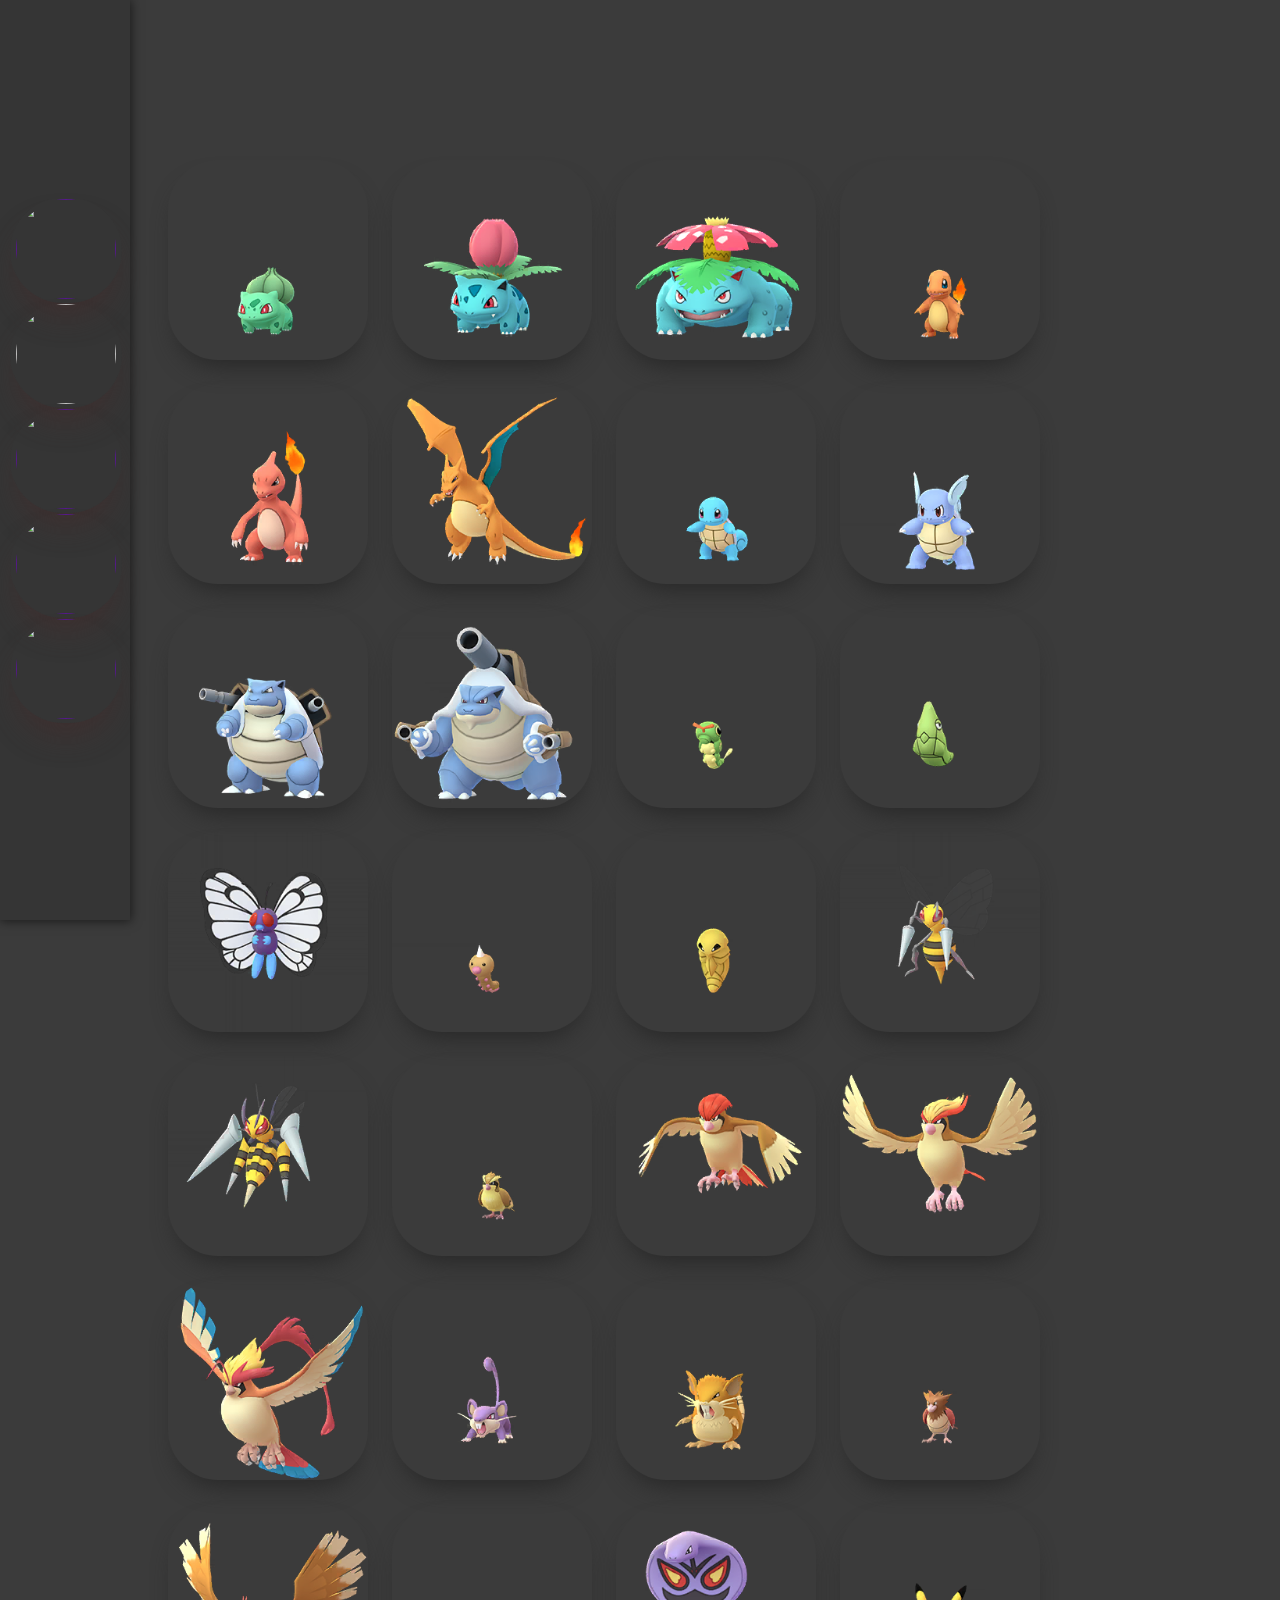
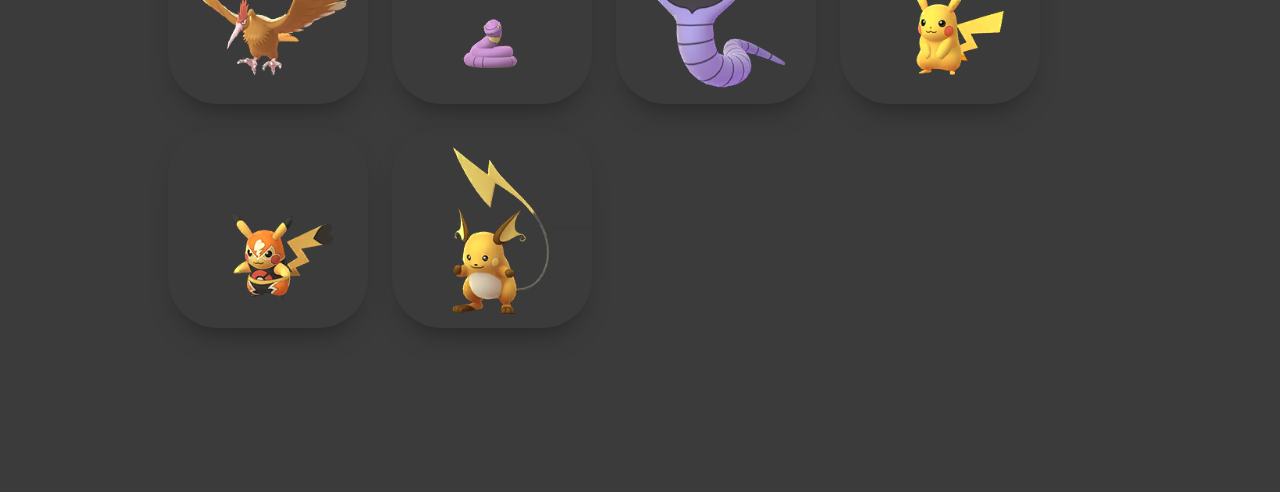
==== week1/day4/website/index.html @ 4a68c07d "day5" ====
<!DOCTYPE html>
<!-- CODING LANGUAGE -->
<html id="background">
  <!-- html Starts Here-->
  <!-- COUNTRY LANGUAGE -->

  <head>
    <meta charset="UTF-8" />
    <link rel="stylesheet" type="text/css" href="main.css" />
    <link rel="icon" type="image/x-icon" href="/rescources/jc.png" />

    <title>My First Website With CODENATION</title>
    <!-- Title Of Site-->
  </head>

  <body>
    <div class="navbar">
      <!--Opening Div Menu-->
      <div>
        <!-- Centre Button -->
        <button class="navbutton">
          <a href=""><img class="menubutt" src="" alt="" /></a>
        </button>
      </div>

      <div>
        <!-- Gen1  -->
        <button class="navbutton">
          <a href="week1\day4\website\index.html"
            ><img class="menubutt" src="" alt=""
          /></a>
        </button>
      </div>
      <div>
        <!-- Gen2 -->
        <button class="navbutton">
          <a href=""><img class="menubutt" src="" alt="" /></a>
        </button>
      </div>
      <div>
        <!-- Gen3 -->
        <button class="navbutton">
          <a href=""><img class="menubutt" src="" alt="" /></a>
        </button>
      </div>
      <div>
        <!-- Gen4 -->
        <button class="navbutton">
          <a href=""><img class="menubutt" src="" alt="" /></a>
        </button>
      </div>
    </div>

    <div class="doodleee, margin">
      <!-- <h1>Gen 1</h1> -->

      <a href="001.html"
        ><img
          class="fmt"
          src="/week1/day4/website/pogoimage/pokemon_icon_001_00.png"
          alt="#001 Bulbasaur"
      /></a>
      <a href="002.html"
        ><img
          class="fmt"
          src="/week1/day4/website/pogoimage/pokemon_icon_002_00.png"
      /></a>
      <a href="003.html"
        ><img
          class="fmt"
          src="/week1/day4/website/pogoimage/pokemon_icon_003_00.png"
      /></a>
      <a href="004.html"
        ><img
          class="fmt"
          src="/week1/day4/website/pogoimage/pokemon_icon_004_00.png"
      /></a>
      <a href="005.html"
        ><img
          class="fmt"
          src="/week1/day4/website/pogoimage/pokemon_icon_005_00.png"
      /></a>
      <a href="006.html"
        ><img
          class="fmt"
          src="/week1/day4/website/pogoimage/pokemon_icon_006_00.png"
      /></a>
      <a href="007.html"
        ><img
          class="fmt"
          src="/week1/day4/website/pogoimage/pokemon_icon_007_00.png"
      /></a>
      <a href="008.html"
        ><img
          class="fmt"
          src="/week1/day4/website/pogoimage/pokemon_icon_008_00.png"
      /></a>
      <a href="009.html"
        ><img
          class="fmt"
          src="/week1/day4/website/pogoimage/pokemon_icon_009_00.png"
      /></a>
      <a href="010.html"
        ><img
          class="fmt"
          src="/week1/day4/website/pogoimage/pokemon_icon_009_51.png"
      /></a>
      <a href="011.html"
        ><img
          class="fmt"
          src="/week1/day4/website/pogoimage/pokemon_icon_010_00.png"
      /></a>
      <a href="012.html"
        ><img
          class="fmt"
          src="/week1/day4/website/pogoimage/pokemon_icon_011_00.png"
      /></a>
      <a href="013.html"
        ><img
          class="fmt"
          src="/week1/day4/website/pogoimage/pokemon_icon_012_00.png"
      /></a>
      <a href="014.html"
        ><img
          class="fmt"
          src="/week1/day4/website/pogoimage/pokemon_icon_013_00.png"
      /></a>
      <a href="015.html"
        ><img
          class="fmt"
          src="/week1/day4/website/pogoimage/pokemon_icon_014_00.png"
      /></a>
      <a href="016.html"
        ><img
          class="fmt"
          src="/week1/day4/website/pogoimage/pokemon_icon_015_00.png"
      /></a>
      <a href="017.html"
        ><img
          class="fmt"
          src="/week1/day4/website/pogoimage/pokemon_icon_015_51.png"
      /></a>
      <a href="018.html"
        ><img
          class="fmt"
          src="/week1/day4/website/pogoimage/pokemon_icon_016_00.png"
      /></a>
      <a href="019.html"
        ><img
          class="fmt"
          src="/week1/day4/website/pogoimage/pokemon_icon_017_00.png"
      /></a>
      <a href="020.html"
        ><img
          class="fmt"
          src="/week1/day4/website/pogoimage/pokemon_icon_018_00.png"
      /></a>
      <a href="021.html"
        ><img
          class="fmt"
          src="/week1/day4/website/pogoimage/pokemon_icon_018_51.png"
      /></a>
      <a href="022.html"
        ><img
          class="fmt"
          src="/week1/day4/website/pogoimage/pokemon_icon_019_00.png"
      /></a>
      <a href="023.html"
        ><img
          class="fmt"
          src="/week1/day4/website/pogoimage/pokemon_icon_020_00.png"
      /></a>
      <a href="024.html"
        ><img
          class="fmt"
          src="/week1/day4/website/pogoimage/pokemon_icon_021_00.png"
      /></a>
      <a href="025.html"
        ><img
          class="fmt"
          src="/week1/day4/website/pogoimage/pokemon_icon_022_00.png"
      /></a>
      <a href="026.html"
        ><img
          class="fmt"
          src="/week1/day4/website/pogoimage/pokemon_icon_023_00.png"
      /></a>
      <a href="027.html"
        ><img
          class="fmt"
          src="/week1/day4/website/pogoimage/pokemon_icon_024_00.png"
      /></a>
      <a href="028.html"
        ><img
          class="fmt"
          src="/week1/day4/website/pogoimage/pokemon_icon_025_00.png"
      /></a>
      <a href="029.html"
        ><img
          class="fmt"
          src="/week1/day4/website/pogoimage/pokemon_icon_025_16.png"
      /></a>
      <a href="030.html"
        ><img
          class="fmt"
          src="/week1/day4/website/pogoimage/pokemon_icon_026_00.png"
      /></a>
    </div>
  </body>
</html>
---- week1/day4/website/main.css ----
#background {
    background-color: rgb(59, 59, 59);
}

.margin {
    margin: 150px;
}

/* Sets Size of Nav Buttons */
.menubutt{
    width: 100px;
    height: 100px;
    border-radius: 100px;
    /* box-shadow: rgba(63, 47, 47) 0px 20px 30px -10px;
    background-color: rgb(59, 59, 59); */
    transition: all .2s ease-in-out; 
    }

.menubutt:hover { 
    transform: scale(1.1); 
    }

/* Navigation Structure */
.navbar{
    display: flex;
    min-height: 100vh;
    flex-direction: column;
    flex-wrap: nowrap;
    width: 110px;
    justify-content: center;
    position: fixed;
    padding: 10px;
    top: 0px;
    background-color: rgba(31, 30, 30, 0.199);
    box-shadow: rgba(0, 0, 0, 0.568) 0px 0px 10px 0.5px;
    /* margin-top: -150px; */
    margin-left: -8px;

}

.navbutton{
    background: none;
    border: none;
    box-shadow: rgba(63, 47, 47) 0px 20px 30px -10px;
    border-radius: 100px;
}
.navbutton a:hover{
    filter: invert(100%);
    transition: .5s;
}


h1 {
    font-family: Arial, Helvetica, sans-serif;
    color: rgb(158, 158, 158);
    text-align: left;
    font-weight: bold;
    /* margin-top: -100px; */
    
}

h2 {
    font-family: Arial, Helvetica, sans-serif;
    color: rgb(158, 158, 158);
    text-align: left;
    font-weight: bold;
}

.fmt{
    height: 200px;
    width: auto;
    border-radius: 50px;
    margin: 10px;
    box-shadow: rgb(39, 39, 39) 0px 15px 25px -10px;
    transition: all .5s ease-in-out;
}

.fmt:hover { 
transform: scale(1.05); 
}
.doodleee {
    display: flex;
    flex-flow: row wrap;
    justify-content:center;
    flex-grow: 1;


  }
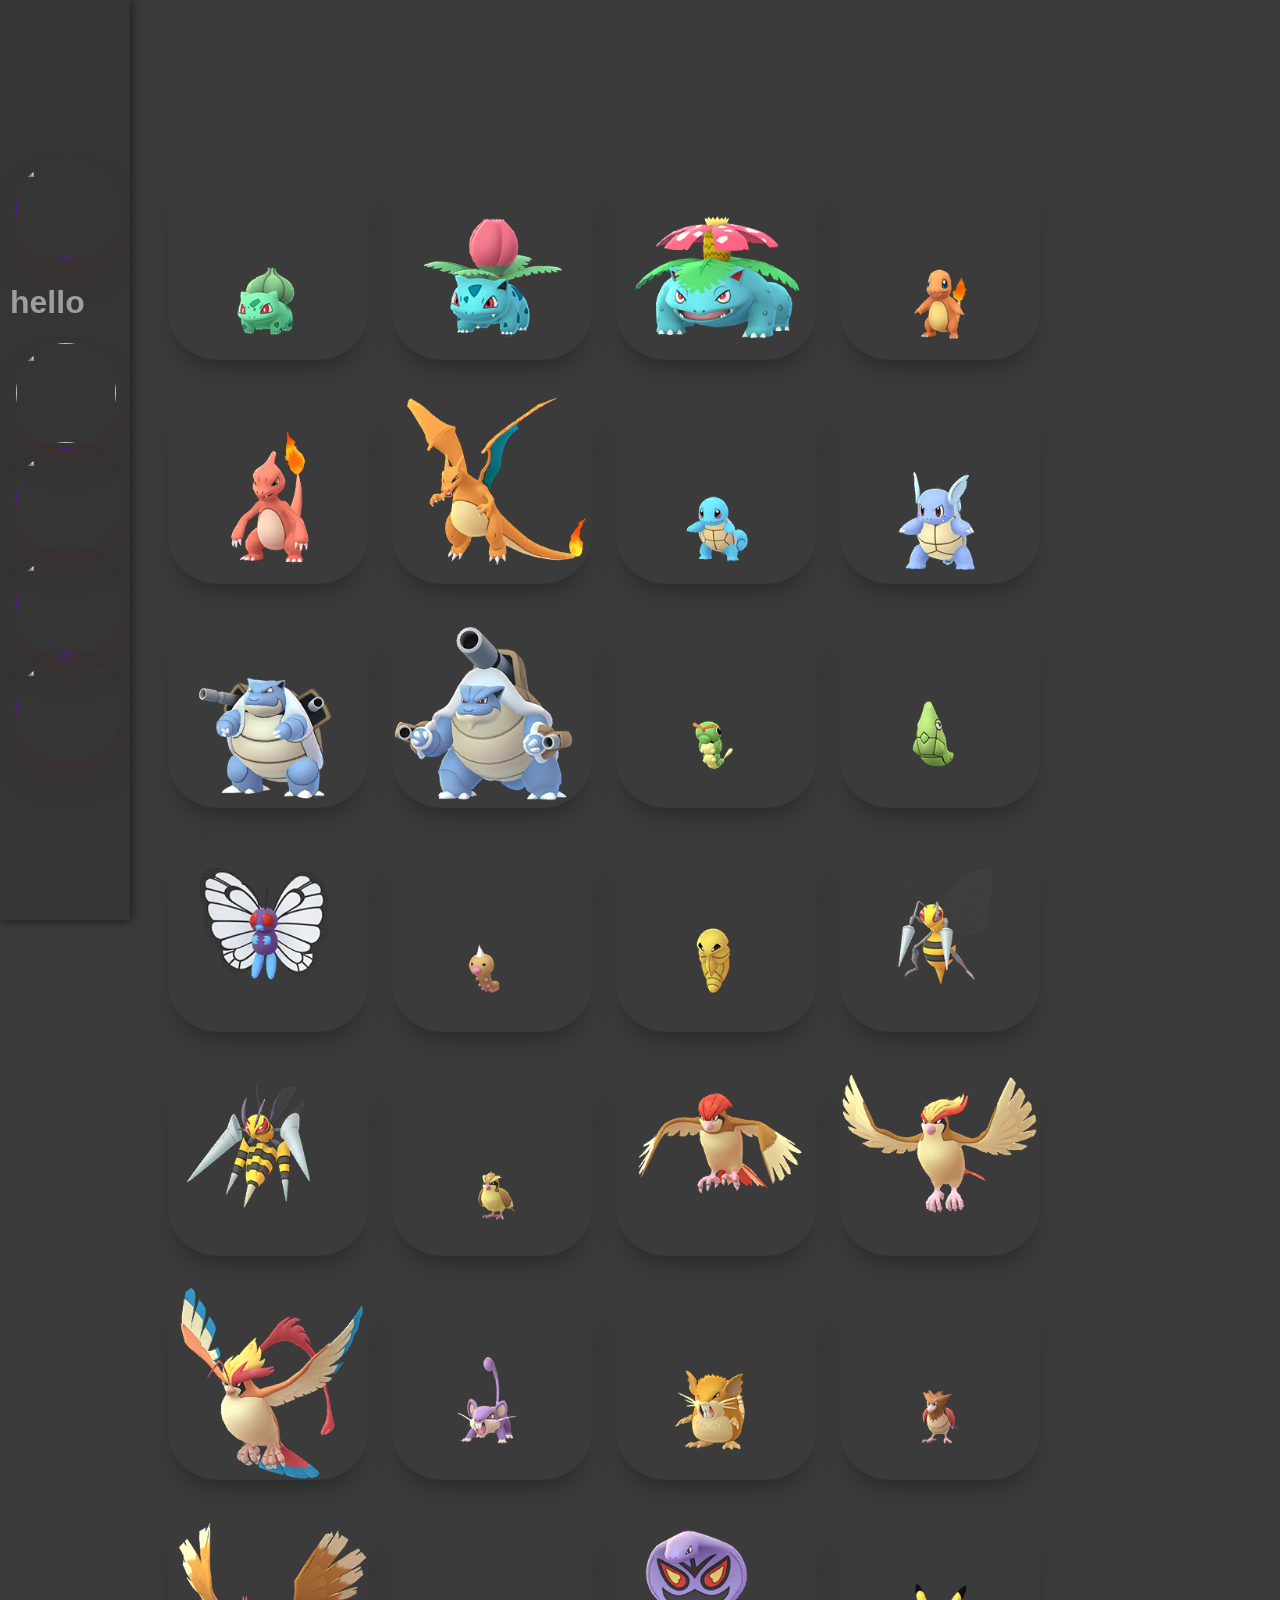
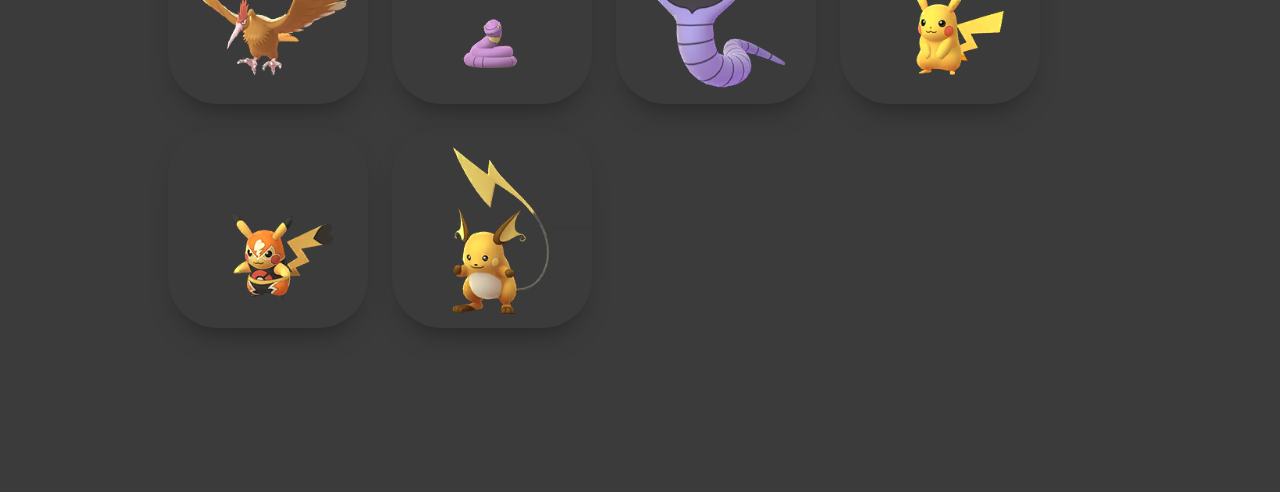
==== commit 44edfc69: "oop" ====
--- a/week1/day4/website/index.html
+++ b/week1/day4/website/index.html
@@ -1,210 +1,89 @@
 <!DOCTYPE html>
 <!-- CODING LANGUAGE -->
 <html id="background">
-  <!-- html Starts Here-->
-  <!-- COUNTRY LANGUAGE -->
+<!-- html Starts Here-->
+<!-- COUNTRY LANGUAGE -->
 
-  <head>
-    <meta charset="UTF-8" />
-    <link rel="stylesheet" type="text/css" href="main.css" />
-    <link rel="icon" type="image/x-icon" href="/rescources/jc.png" />
+<head>
+  <meta charset="UTF-8" />
+  <link rel="stylesheet" type="text/css" href="main.css" />
+  <link rel="icon" type="image/x-icon" href="/rescources/jc.png" />
 
-    <title>My First Website With CODENATION</title>
-    <!-- Title Of Site-->
-  </head>
+  <title>My First Website With CODENATION</title>
+  <!-- Title Of Site-->
+</head>
 
-  <body>
-    <div class="navbar">
-      <!--Opening Div Menu-->
-      <div>
-        <!-- Centre Button -->
-        <button class="navbutton">
-          <a href=""><img class="menubutt" src="" alt="" /></a>
-        </button>
-      </div>
+<body>
+  <div class="navbar">
+    <!--Opening Div Menu-->
+    <div>
+      <!-- Centre Button -->
+      <button class="navbutton">
+        <a href=""><img class="menubutt" src="" alt="" /></a>
+      </button>
+    </div>
+    <h1>hello</h1>
+    <div>
+      <!-- Gen1  -->
+      <button class="navbutton">
+        <a href="week1\day4\website\index.html"><img class="menubutt" src="" alt="" /></a>
+      </button>
+    </div>
+    <div>
+      <!-- Gen2 -->
+      <button class="navbutton">
+        <a href=""><img class="menubutt" src="" alt="" /></a>
+      </button>
+    </div>
+    <div>
+      <!-- Gen3 -->
+      <button class="navbutton">
+        <a href=""><img class="menubutt" src="" alt="" /></a>
+      </button>
+    </div>
+    <div>
+      <!-- Gen4 -->
+      <button class="navbutton">
+        <a href=""><img class="menubutt" src="" alt="" /></a>
+      </button>
+    </div>
+  </div>
 
-      <div>
-        <!-- Gen1  -->
-        <button class="navbutton">
-          <a href="week1\day4\website\index.html"
-            ><img class="menubutt" src="" alt=""
-          /></a>
-        </button>
-      </div>
-      <div>
-        <!-- Gen2 -->
-        <button class="navbutton">
-          <a href=""><img class="menubutt" src="" alt="" /></a>
-        </button>
-      </div>
-      <div>
-        <!-- Gen3 -->
-        <button class="navbutton">
-          <a href=""><img class="menubutt" src="" alt="" /></a>
-        </button>
-      </div>
-      <div>
-        <!-- Gen4 -->
-        <button class="navbutton">
-          <a href=""><img class="menubutt" src="" alt="" /></a>
-        </button>
-      </div>
-    </div>
+  <div class="doodleee, margin">
+    <!-- <h1>Gen 1</h1> -->
 
-    <div class="doodleee, margin">
-      <!-- <h1>Gen 1</h1> -->
+    <a href="001.html"><img class="fmt" src="/week1/day4/website/pogoimage/pokemon_icon_001_00.png"
+        alt="#001 Bulbasaur" /></a>
+    <a href="002.html"><img class="fmt" src="/week1/day4/website/pogoimage/pokemon_icon_002_00.png" /></a>
+    <a href="003.html"><img class="fmt" src="/week1/day4/website/pogoimage/pokemon_icon_003_00.png" /></a>
+    <a href="004.html"><img class="fmt" src="/week1/day4/website/pogoimage/pokemon_icon_004_00.png" /></a>
+    <a href="005.html"><img class="fmt" src="/week1/day4/website/pogoimage/pokemon_icon_005_00.png" /></a>
+    <a href="006.html"><img class="fmt" src="/week1/day4/website/pogoimage/pokemon_icon_006_00.png" /></a>
+    <a href="007.html"><img class="fmt" src="/week1/day4/website/pogoimage/pokemon_icon_007_00.png" /></a>
+    <a href="008.html"><img class="fmt" src="/week1/day4/website/pogoimage/pokemon_icon_008_00.png" /></a>
+    <a href="009.html"><img class="fmt" src="/week1/day4/website/pogoimage/pokemon_icon_009_00.png" /></a>
+    <a href="010.html"><img class="fmt" src="/week1/day4/website/pogoimage/pokemon_icon_009_51.png" /></a>
+    <a href="011.html"><img class="fmt" src="/week1/day4/website/pogoimage/pokemon_icon_010_00.png" /></a>
+    <a href="012.html"><img class="fmt" src="/week1/day4/website/pogoimage/pokemon_icon_011_00.png" /></a>
+    <a href="013.html"><img class="fmt" src="/week1/day4/website/pogoimage/pokemon_icon_012_00.png" /></a>
+    <a href="014.html"><img class="fmt" src="/week1/day4/website/pogoimage/pokemon_icon_013_00.png" /></a>
+    <a href="015.html"><img class="fmt" src="/week1/day4/website/pogoimage/pokemon_icon_014_00.png" /></a>
+    <a href="016.html"><img class="fmt" src="/week1/day4/website/pogoimage/pokemon_icon_015_00.png" /></a>
+    <a href="017.html"><img class="fmt" src="/week1/day4/website/pogoimage/pokemon_icon_015_51.png" /></a>
+    <a href="018.html"><img class="fmt" src="/week1/day4/website/pogoimage/pokemon_icon_016_00.png" /></a>
+    <a href="019.html"><img class="fmt" src="/week1/day4/website/pogoimage/pokemon_icon_017_00.png" /></a>
+    <a href="020.html"><img class="fmt" src="/week1/day4/website/pogoimage/pokemon_icon_018_00.png" /></a>
+    <a href="021.html"><img class="fmt" src="/week1/day4/website/pogoimage/pokemon_icon_018_51.png" /></a>
+    <a href="022.html"><img class="fmt" src="/week1/day4/website/pogoimage/pokemon_icon_019_00.png" /></a>
+    <a href="023.html"><img class="fmt" src="/week1/day4/website/pogoimage/pokemon_icon_020_00.png" /></a>
+    <a href="024.html"><img class="fmt" src="/week1/day4/website/pogoimage/pokemon_icon_021_00.png" /></a>
+    <a href="025.html"><img class="fmt" src="/week1/day4/website/pogoimage/pokemon_icon_022_00.png" /></a>
+    <a href="026.html"><img class="fmt" src="/week1/day4/website/pogoimage/pokemon_icon_023_00.png" /></a>
+    <a href="027.html"><img class="fmt" src="/week1/day4/website/pogoimage/pokemon_icon_024_00.png" /></a>
+    <a href="028.html"><img class="fmt" src="/week1/day4/website/pogoimage/pokemon_icon_025_00.png" /></a>
+    <a href="029.html"><img class="fmt" src="/week1/day4/website/pogoimage/pokemon_icon_025_16.png" /></a>
+    <a href="030.html"><img class="fmt" src="/week1/day4/website/pogoimage/pokemon_icon_026_00.png" /></a>
+  </div>
+</body>
 
-      <a href="001.html"
-        ><img
-          class="fmt"
-          src="/week1/day4/website/pogoimage/pokemon_icon_001_00.png"
-          alt="#001 Bulbasaur"
-      /></a>
-      <a href="002.html"
-        ><img
-          class="fmt"
-          src="/week1/day4/website/pogoimage/pokemon_icon_002_00.png"
-      /></a>
-      <a href="003.html"
-        ><img
-          class="fmt"
-          src="/week1/day4/website/pogoimage/pokemon_icon_003_00.png"
-      /></a>
-      <a href="004.html"
-        ><img
-          class="fmt"
-          src="/week1/day4/website/pogoimage/pokemon_icon_004_00.png"
-      /></a>
-      <a href="005.html"
-        ><img
-          class="fmt"
-          src="/week1/day4/website/pogoimage/pokemon_icon_005_00.png"
-      /></a>
-      <a href="006.html"
-        ><img
-          class="fmt"
-          src="/week1/day4/website/pogoimage/pokemon_icon_006_00.png"
-      /></a>
-      <a href="007.html"
-        ><img
-          class="fmt"
-          src="/week1/day4/website/pogoimage/pokemon_icon_007_00.png"
-      /></a>
-      <a href="008.html"
-        ><img
-          class="fmt"
-          src="/week1/day4/website/pogoimage/pokemon_icon_008_00.png"
-      /></a>
-      <a href="009.html"
-        ><img
-          class="fmt"
-          src="/week1/day4/website/pogoimage/pokemon_icon_009_00.png"
-      /></a>
-      <a href="010.html"
-        ><img
-          class="fmt"
-          src="/week1/day4/website/pogoimage/pokemon_icon_009_51.png"
-      /></a>
-      <a href="011.html"
-        ><img
-          class="fmt"
-          src="/week1/day4/website/pogoimage/pokemon_icon_010_00.png"
-      /></a>
-      <a href="012.html"
-        ><img
-          class="fmt"
-          src="/week1/day4/website/pogoimage/pokemon_icon_011_00.png"
-      /></a>
-      <a href="013.html"
-        ><img
-          class="fmt"
-          src="/week1/day4/website/pogoimage/pokemon_icon_012_00.png"
-      /></a>
-      <a href="014.html"
-        ><img
-          class="fmt"
-          src="/week1/day4/website/pogoimage/pokemon_icon_013_00.png"
-      /></a>
-      <a href="015.html"
-        ><img
-          class="fmt"
-          src="/week1/day4/website/pogoimage/pokemon_icon_014_00.png"
-      /></a>
-      <a href="016.html"
-        ><img
-          class="fmt"
-          src="/week1/day4/website/pogoimage/pokemon_icon_015_00.png"
-      /></a>
-      <a href="017.html"
-        ><img
-          class="fmt"
-          src="/week1/day4/website/pogoimage/pokemon_icon_015_51.png"
-      /></a>
-      <a href="018.html"
-        ><img
-          class="fmt"
-          src="/week1/day4/website/pogoimage/pokemon_icon_016_00.png"
-      /></a>
-      <a href="019.html"
-        ><img
-          class="fmt"
-          src="/week1/day4/website/pogoimage/pokemon_icon_017_00.png"
-      /></a>
-      <a href="020.html"
-        ><img
-          class="fmt"
-          src="/week1/day4/website/pogoimage/pokemon_icon_018_00.png"
-      /></a>
-      <a href="021.html"
-        ><img
-          class="fmt"
-          src="/week1/day4/website/pogoimage/pokemon_icon_018_51.png"
-      /></a>
-      <a href="022.html"
-        ><img
-          class="fmt"
-          src="/week1/day4/website/pogoimage/pokemon_icon_019_00.png"
-      /></a>
-      <a href="023.html"
-        ><img
-          class="fmt"
-          src="/week1/day4/website/pogoimage/pokemon_icon_020_00.png"
-      /></a>
-      <a href="024.html"
-        ><img
-          class="fmt"
-          src="/week1/day4/website/pogoimage/pokemon_icon_021_00.png"
-      /></a>
-      <a href="025.html"
-        ><img
-          class="fmt"
-          src="/week1/day4/website/pogoimage/pokemon_icon_022_00.png"
-      /></a>
-      <a href="026.html"
-        ><img
-          class="fmt"
-          src="/week1/day4/website/pogoimage/pokemon_icon_023_00.png"
-      /></a>
-      <a href="027.html"
-        ><img
-          class="fmt"
-          src="/week1/day4/website/pogoimage/pokemon_icon_024_00.png"
-      /></a>
-      <a href="028.html"
-        ><img
-          class="fmt"
-          src="/week1/day4/website/pogoimage/pokemon_icon_025_00.png"
-      /></a>
-      <a href="029.html"
-        ><img
-          class="fmt"
-          src="/week1/day4/website/pogoimage/pokemon_icon_025_16.png"
-      /></a>
-      <a href="030.html"
-        ><img
-          class="fmt"
-          src="/week1/day4/website/pogoimage/pokemon_icon_026_00.png"
-      /></a>
-    </div>
-  </body>
-</html>
+</html>